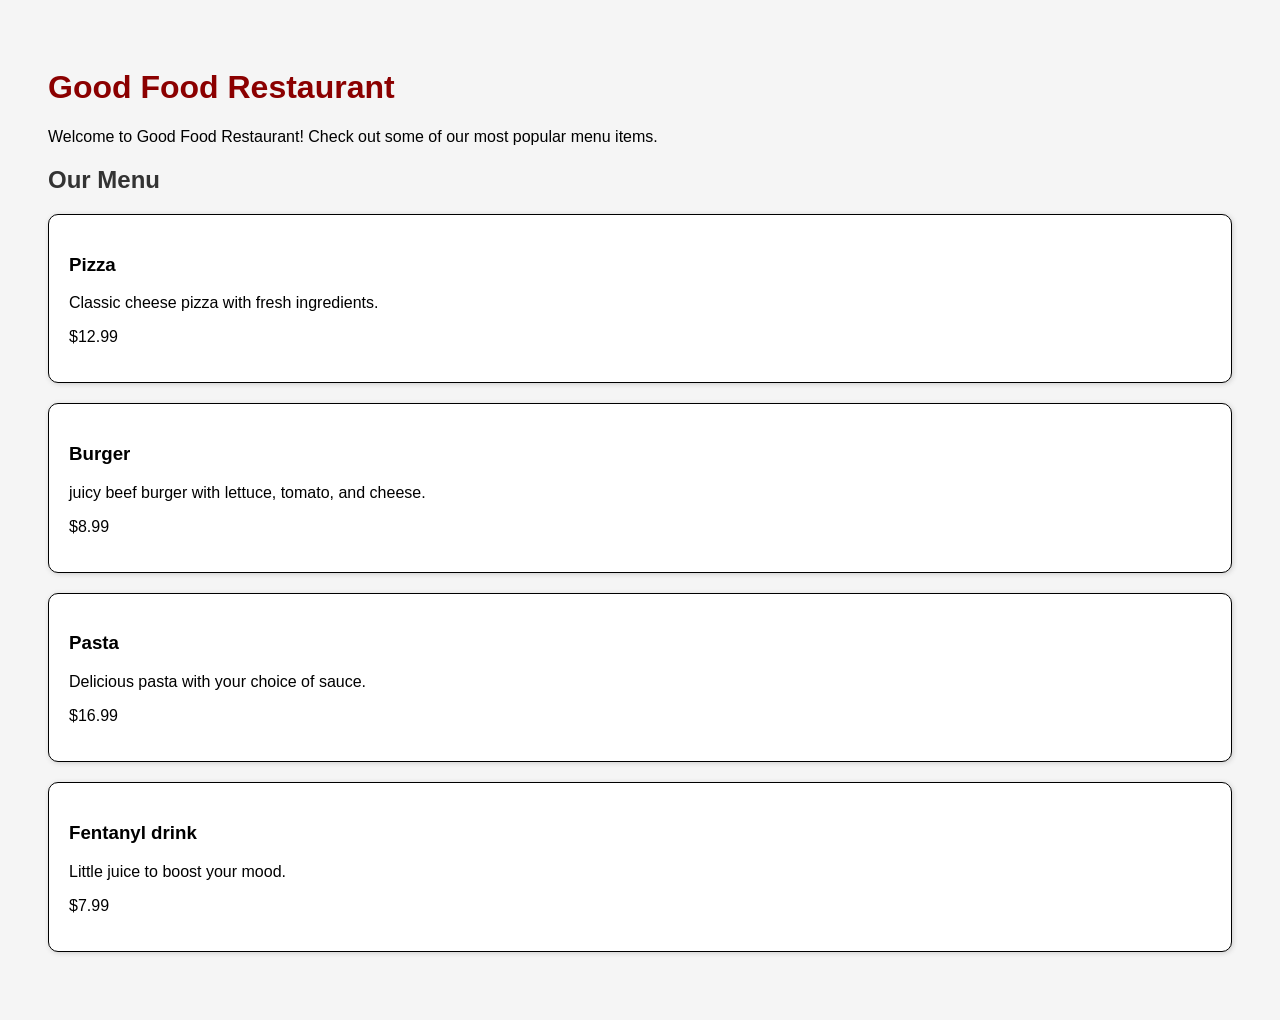
==== Unit 1 - Foundations/lesson 4/restaurant-menu/index.html @ ad18e904 "restaurant menu page" ====
<!doctype html>
<html lang="en">
  <head>
    <meta charset="UTF-8" />
    <meta name="viewport" content="width=device-width, initial-scale=1.0" />
    <title>Good Food Restaurant</title>
    <link rel="stylesheet" href="style.css" />
  </head>
  <body>
    <h1>Good Food Restaurant</h1>

    <p>
      Welcome to Good Food Restaurant! Check out some of our most popular menu
      items.
    </p>

    <h2>Our Menu</h2>

    <div class="menu-item">
      <h3>Pizza</h3>
      <p>Classic cheese pizza with fresh ingredients.</p>
      <p class="price">$12.99</p>
    </div>
    <div class="menu-item">
      <h3>Burger</h3>
      <p>juicy beef burger with lettuce, tomato, and cheese.</p>
      <p class="price">$8.99</p>
    </div>
    <div class="menu-item">
      <h3>Pasta</h3>
      <p>Delicious pasta with your choice of sauce.</p>
      <p class="price">$16.99</p>
    </div>
    <div class="menu-item">
      <h3>Fentanyl drink</h3>
      <p>Little juice to boost your mood.</p>
      <p class="price">$7.99</p>
  </body>
</html>
---- Unit 1 - Foundations/lesson 4/restaurant-menu/style.css ----
body {
  font-family: Arial, Helvetica, sans-serif;
  background-color: #f5f5f5;
  padding: 40px;
}

h1 {
  color: darkred;
}

h2 {
  color: #333;
}

.menu-item {
  width: 300 px;

  background-color: white;

  padding: 20px;

  box-shadow: 1px 1px 5px #ccc;
  border: 1px solid black;
  border-radius: 10px;
  margin: 20px 0;
}
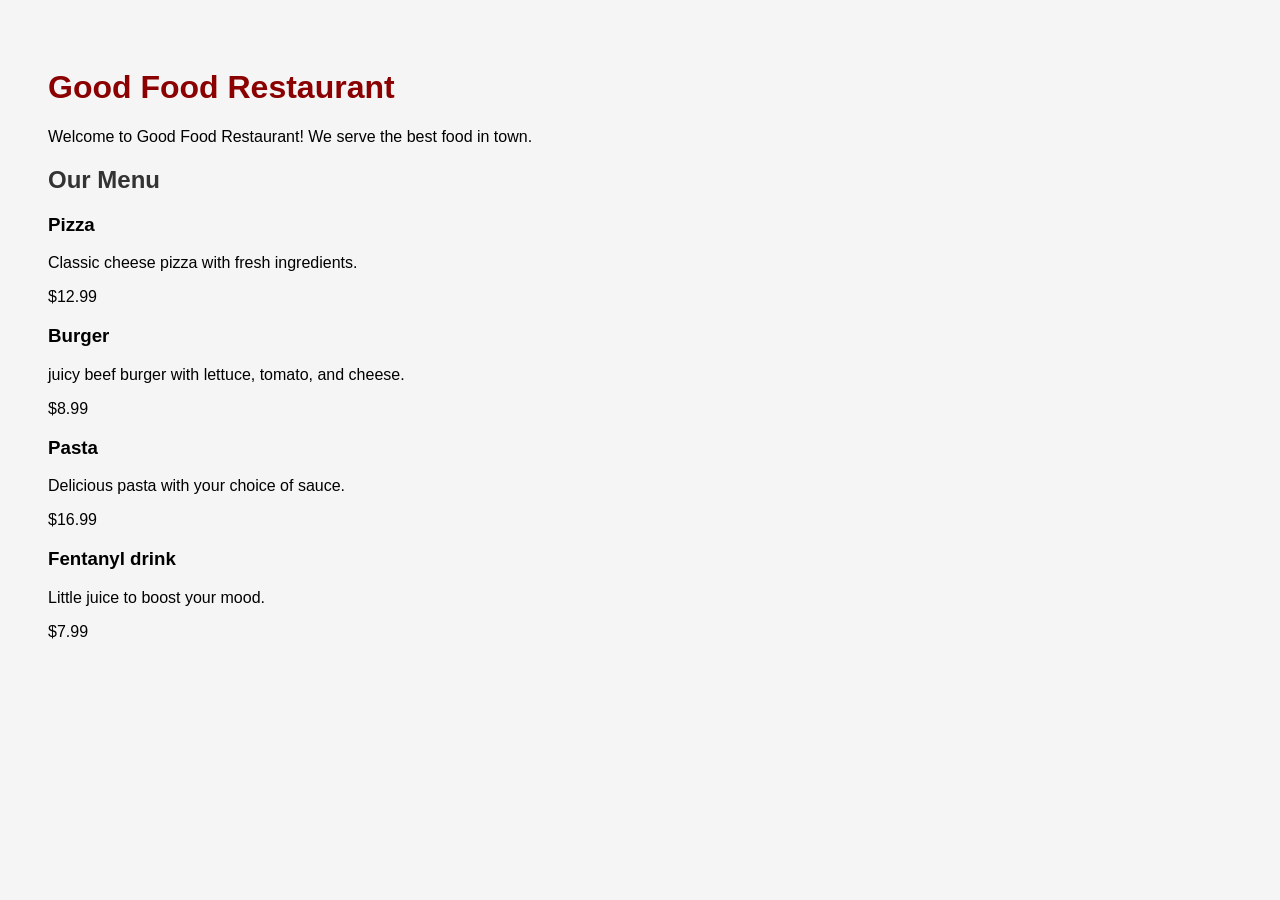
==== commit c61efa7a: "menu update" ====
--- a/Unit 1 - Foundations/lesson 4/restaurant-menu/index.html
+++ b/Unit 1 - Foundations/lesson 4/restaurant-menu/index.html
@@ -8,11 +8,12 @@
   </head>
   <body>
     <h1>Good Food Restaurant</h1>
+    
+    <p class="about-text">
+        Welcome to Good Food Restaurant! 
+        We serve the best food in town.
+    </p>
 
-    <p>
-      Welcome to Good Food Restaurant! Check out some of our most popular menu
-      items.
-    </p>
 
     <h2>Our Menu</h2>
 
--- a/Unit 1 - Foundations/lesson 4/restaurant-menu/style.css
+++ b/Unit 1 - Foundations/lesson 4/restaurant-menu/style.css
@@ -1,3 +1,8 @@
+/* useful to make everything bigger */
+/* :root {
+  font-size: 18px;
+} */
+
 body {
   font-family: Arial, Helvetica, sans-serif;
   background-color: #f5f5f5;
@@ -12,13 +17,18 @@
   color: #333;
 }
 
-.menu-item {
-  width: 300 px;
+/* .about {
+  font-size: 20px;
+}
 
+/* rem is useful to scale up for readability */
+.about-text {
+  font-size: 1rem;
+}
+*/ .menu-item {
+  width: 300px;
   background-color: white;
-
   padding: 20px;
-
   box-shadow: 1px 1px 5px #ccc;
   border: 1px solid black;
   border-radius: 10px;
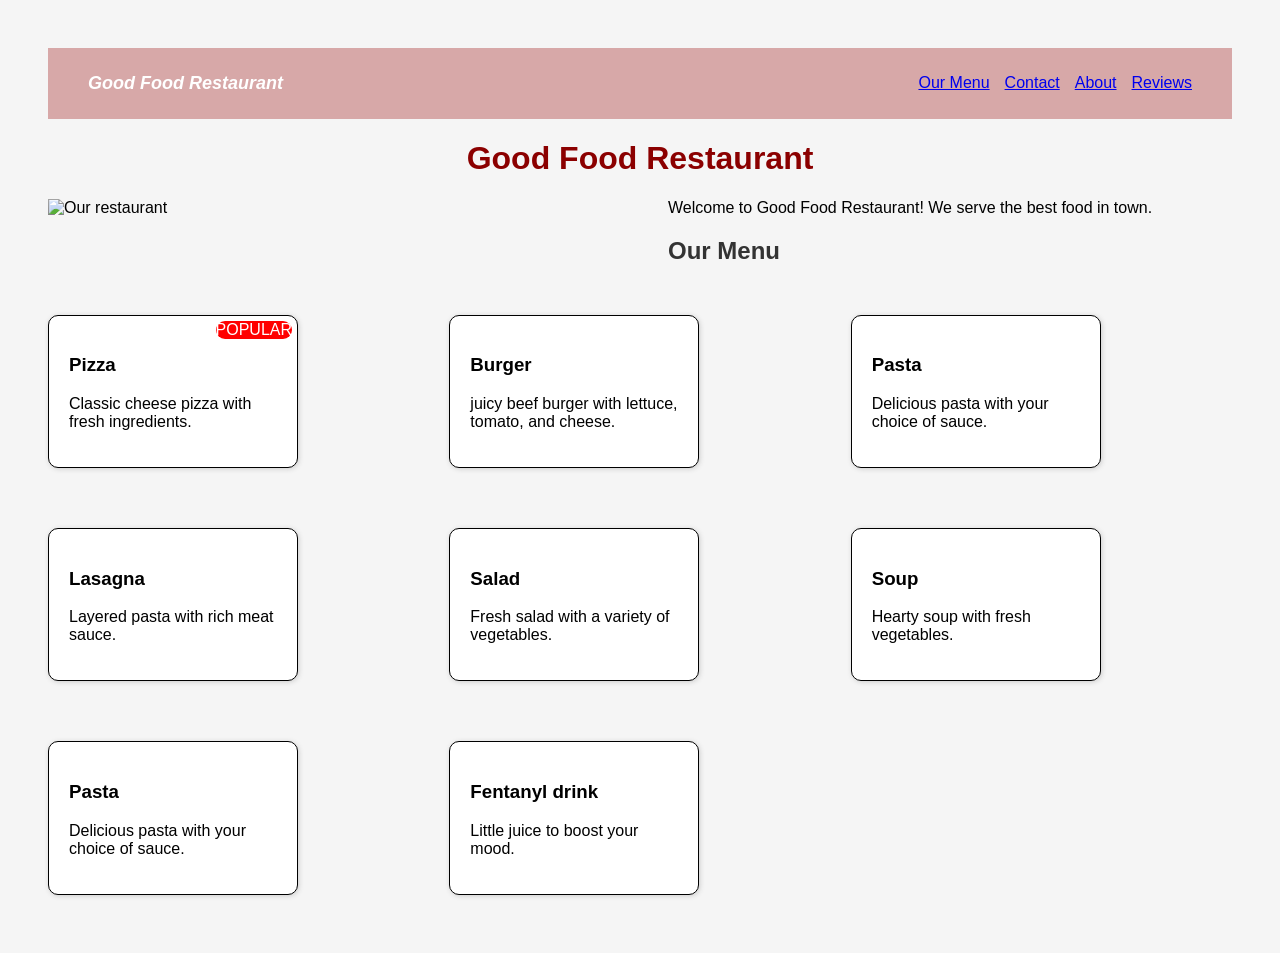
==== commit fb22d186: "restaurant menu update" ====
--- a/Unit 1 - Foundations/lesson 4/restaurant-menu/index.html
+++ b/Unit 1 - Foundations/lesson 4/restaurant-menu/index.html
@@ -7,34 +7,69 @@
     <link rel="stylesheet" href="style.css" />
   </head>
   <body>
+    <nav class="navbar">
+      <h2>Good Food Restaurant</h2>
+      <div class="nav-links">
+        <a href="#">Our Menu</a>
+        <a href="#">Contact</a>
+        <a href="#">About</a>
+        <a href="#">Reviews</a>
+      </div>
+    </nav>
     <h1>Good Food Restaurant</h1>
-    
-    <p class="about-text">
-        Welcome to Good Food Restaurant! 
-        We serve the best food in town.
-    </p>
 
+    <img
+      src="https://encrypted-tbn0.gstatic.com/images?q=tbn:ANd9GcQEck1DgExTKQc33olV-5eVgeQpirovCxKuIoD3X5YEbzOuNHGOpDFEIMA&s=10"
+      alt="Our restaurant"
+      width="600"
+      class="restaurant-image"
+    />
+
+    <p>Welcome to Good Food Restaurant! We serve the best food in town.</p>
 
     <h2>Our Menu</h2>
 
-    <div class="menu-item">
-      <h3>Pizza</h3>
-      <p>Classic cheese pizza with fresh ingredients.</p>
-      <p class="price">$12.99</p>
-    </div>
-    <div class="menu-item">
-      <h3>Burger</h3>
-      <p>juicy beef burger with lettuce, tomato, and cheese.</p>
-      <p class="price">$8.99</p>
-    </div>
-    <div class="menu-item">
-      <h3>Pasta</h3>
-      <p>Delicious pasta with your choice of sauce.</p>
-      <p class="price">$16.99</p>
-    </div>
-    <div class="menu-item">
-      <h3>Fentanyl drink</h3>
-      <p>Little juice to boost your mood.</p>
-      <p class="price">$7.99</p>
+    <section class="menu-list">
+      <div class="menu-item">
+        <span class="badge">POPULAR</span>
+        <h3>Pizza</h3>
+        <p>Classic cheese pizza with fresh ingredients.</p>
+      </div>
+
+      <div class="menu-item">
+        <h3>Burger</h3>
+        <p>juicy beef burger with lettuce, tomato, and cheese.</p>
+      </div>
+
+      <div class="menu-item">
+        <h3>Pasta</h3>
+        <p>Delicious pasta with your choice of sauce.</p>
+      </div>
+
+      <div class="menu-item">
+        <h3>Lasagna</h3>
+        <p>Layered pasta with rich meat sauce.</p>
+      </div>
+
+      <div class="menu-item">
+        <h3>Salad</h3>
+        <p>Fresh salad with a variety of vegetables.</p>
+      </div>
+
+      <div class="menu-item">
+        <h3>Soup</h3>
+        <p>Hearty soup with fresh vegetables.</p>
+      </div>
+
+      <div class="menu-item">
+        <h3>Pasta</h3>
+        <p>Delicious pasta with your choice of sauce.</p>
+      </div>
+
+      <div class="menu-item">
+        <h3>Fentanyl drink</h3>
+        <p>Little juice to boost your mood.</p>
+      </div>
+    </section>
   </body>
 </html>
--- a/Unit 1 - Foundations/lesson 4/restaurant-menu/style.css
+++ b/Unit 1 - Foundations/lesson 4/restaurant-menu/style.css
@@ -2,6 +2,10 @@
 /* :root {
   font-size: 18px;
 } */
+
+* {
+  box-sizing: border-box;
+}
 
 body {
   font-family: Arial, Helvetica, sans-serif;
@@ -11,6 +15,7 @@
 
 h1 {
   color: darkred;
+  text-align: center;
 }
 
 h2 {
@@ -22,11 +27,14 @@
 }
 
 /* rem is useful to scale up for readability */
-.about-text {
+/* .about-text {
   font-size: 1rem;
-}
-*/ .menu-item {
-  width: 300px;
+} */
+
+.menu-item {
+  position: relative;
+  top: 10px;
+  width: 250px;
   background-color: white;
   padding: 20px;
   box-shadow: 1px 1px 5px #ccc;
@@ -34,3 +42,62 @@
   border-radius: 10px;
   margin: 20px 0;
 }
+
+.badge {
+  position: absolute;
+  top: 5px;
+  right: 5px;
+  background-color: red;
+  color: white;
+  border-radius: 10px;
+}
+
+/* layouts - flexbox, grid, float, positioning */
+
+/* layouts - css grid example */
+.menu-list {
+  display: grid;
+  grid-template-columns: repeat(3, 1fr); /* 3 columns of equal 1fr width */
+  /* two columns 
+  => grip-template-columns: repeat(1fr 8fr) and have an image on the right*/
+  gap: 20px;
+}
+
+/* layouts - flexbox example */
+/* .menu-list {
+  display: flex;
+  flex-wrap: wrap; */
+/* flex-direction: column;
+  flex-direction: column-reverse;
+  gap: 20px; */
+/* distribute along main axis (row direction = horizontal) */
+/* justify-content: center; 
+  /* distribute along secondary axis (row direction = vertical) */
+/* align-items: center; }  */
+
+.navbar {
+  display: flex;
+  justify-content: space-between;
+  align-items: center;
+  padding: 10px 40px;
+  background-color: #d7a8a8;
+  color: white;
+}
+
+.navbar h2 {
+  color: white;
+  font-size: 18px;
+  font-style: italic;
+}
+
+.nav-links {
+  display: flex;
+  gap: 15px;
+}
+
+/* layout -float example */
+.restaurant-image {
+  float: left;
+  margin-right: 20px;
+  margin-bottom: 20px;
+}
